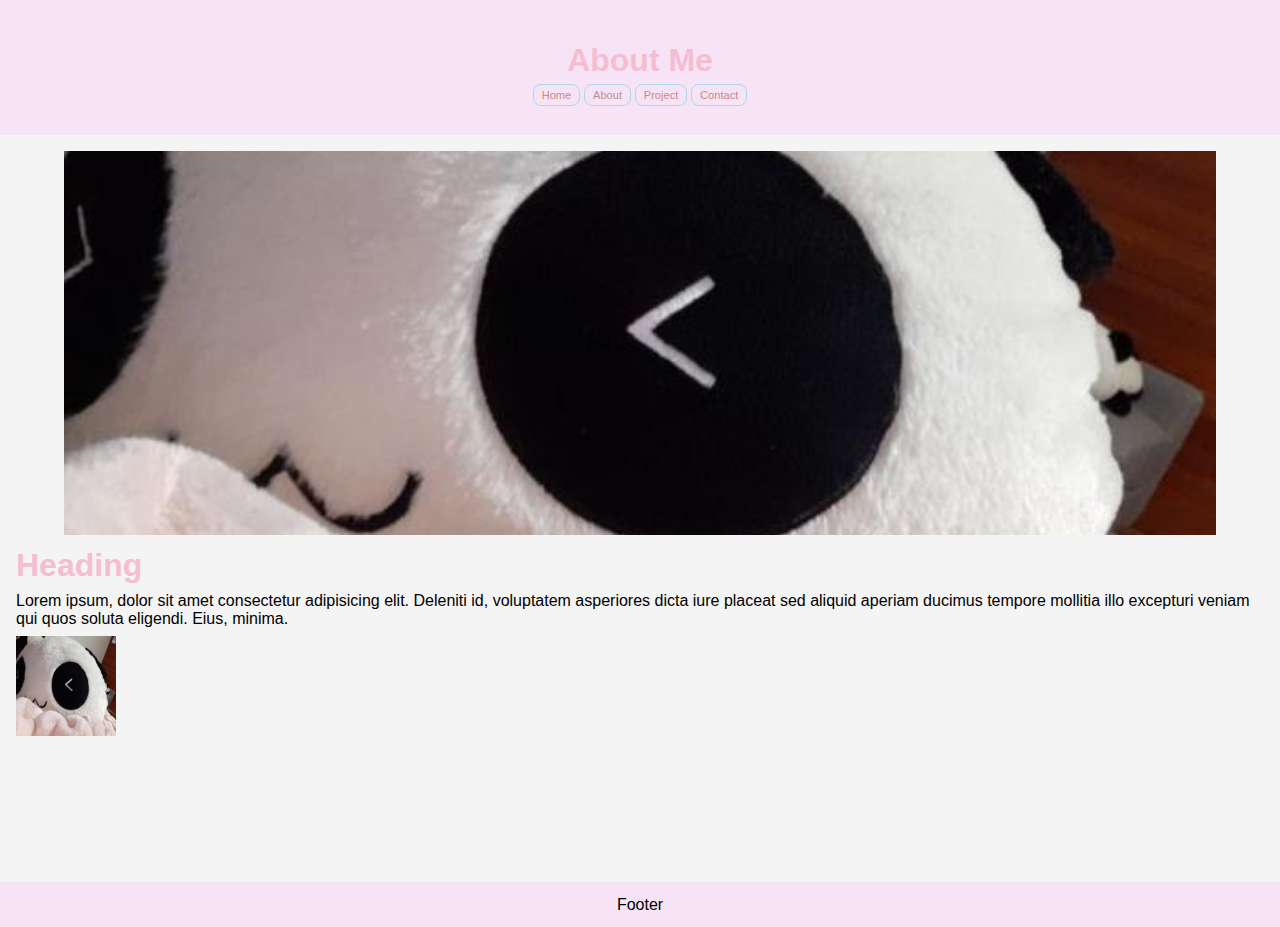
==== about-me.html @ de1e5cee "fixed css bug" ====
<!DOCTYPE html>
<html lang="en">
<head>
    <meta charset="UTF-8">
    <meta name="viewport" content="width=device-width, initial-scale=1.0">
    <title>Big Website</title>
    <link rel="stylesheet" href="style.css">
</head>
<body id="about-me">
    <header>
            <h1>About Me</h1>
            <nav>
    
                <a href="/">Home</a>
                <a href="/about-me.html">About</a>
                <a href="">Project</a>
                <a href="">Contact</a>
            </nav>
    </header>



    <main>
        <img  src="/images/felicis.jpg" width="1000" height="1000" alt="Main Image">
        <h1>Heading</h1>
        <p>Lorem ipsum, dolor sit amet consectetur adipisicing elit. Deleniti id, voluptatem asperiores dicta iure placeat sed aliquid aperiam ducimus tempore mollitia illo excepturi veniam qui quos soluta eligendi. Eius, minima.</p>
        <img src="/images/felicis.jpg" width="100" height="100" alt="Main Image">

    </main>

    <footer>
        Footer
    </footer>
</body>
</html>
---- style.css ----
:root{
    /* CSS HEX */
--rose-taupe: #8b575cff;
--old-rose: #c98986ff;
--orchid-pink: #f6bdd1ff;
--pale-purple: #f6e4f6ff;
--white-smoke: #f4f4f4ff;
}

*{
    box-sizing: border-box;
    margin: 0;
    padding: 0;
    font-family:Arial, Helvetica, sans-serif;
}


body{
    display: flex;
    flex-direction: column;
    background-color: var(--white-smoke);

}

header, footer{
    background-color: var(--pale-purple);
    justify-content: center;
    align-items: center;
    display: flex;
    flex-direction: column;
}

h1{
    color: var(--orchid-pink);
}

/* select the first image that is a first level child of main */
main > img:nth-of-type(1){
    width: 100%;
    padding: 0 3rem;
    height: 30vw;
    max-height: 50vh;
    object-fit: cover;
}

header > p{
    font-size: xx-large;
    font-weight: bold;
}

#home main > img:nth-of-type(1){
    padding: 0;
    height: 50vw;

}
   

nav a{
    color: var(--old-rose);
    font-size: smaller;
    text-decoration: none;   
    padding: 0.25rem 0.5rem;
    border-radius: 0.5rem;
    border: 1px solid lightblue;
}

h1, p{
    margin: 0.5rem 0;
}


nav a:hover{
    color: #8b575cff;
    background-color: aquamarine;
}

header{
    
    min-height: 15vh;
    
}

header > p{
    font-size: xx-large;
    font-weight: bold;

}

nav{
    font-size: smaller;
    color: var(--old-rose)
}

main{
    min-height: 83vh;
    padding: 1rem;
}

footer{
    min-height: 5vh;
}
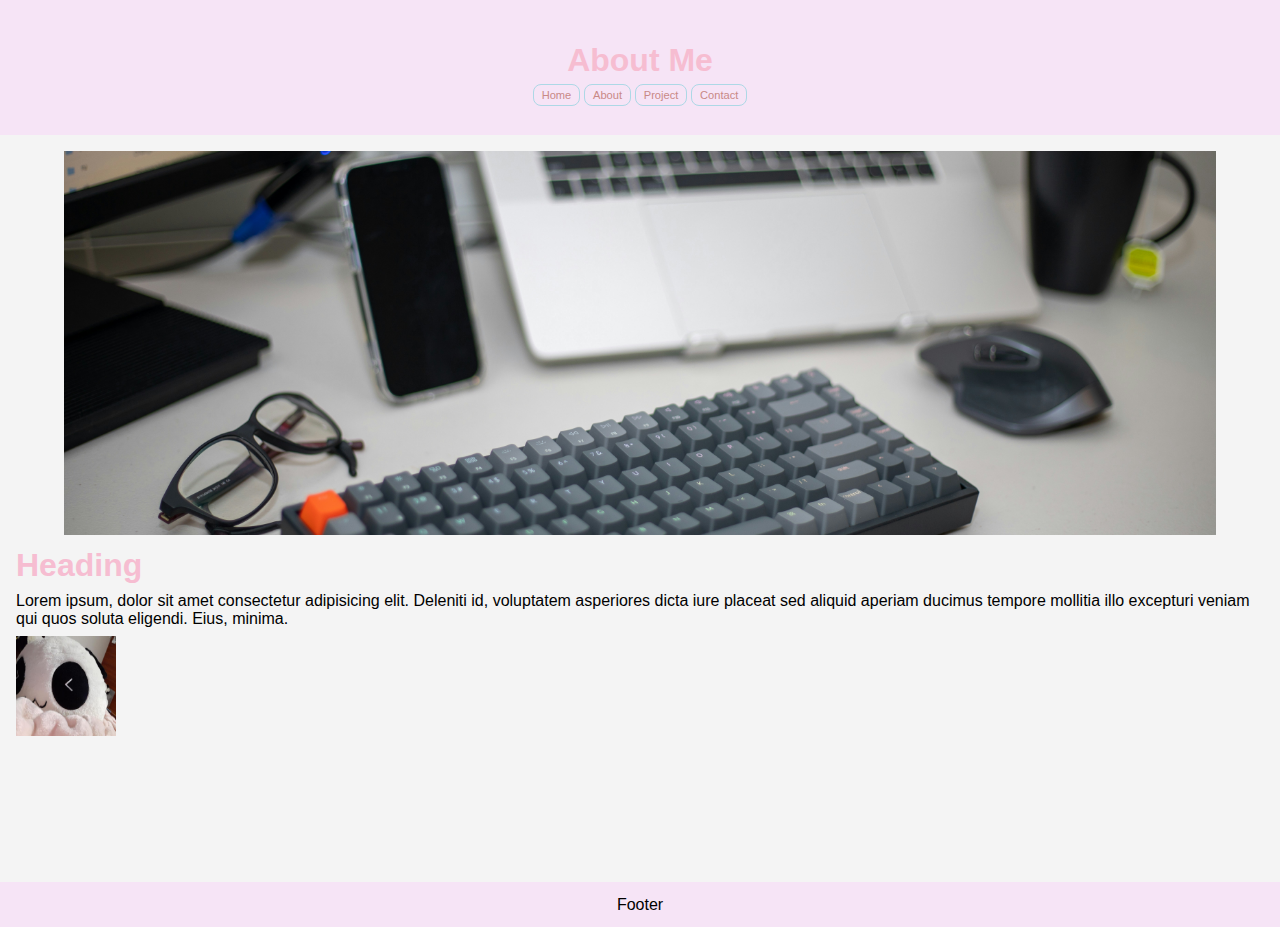
==== commit 0aded0af: "added local images" ====
--- a/about-me.html
+++ b/about-me.html
@@ -21,7 +21,7 @@
 
 
     <main>
-        <img  src="/images/felicis.jpg" width="1000" height="1000" alt="Main Image">
+        <img  src="/images/jainath-ponnala-JhRCdTfRy8g-unsplash.jpg" alt=" Image by jainath-ponnala">
         <h1>Heading</h1>
         <p>Lorem ipsum, dolor sit amet consectetur adipisicing elit. Deleniti id, voluptatem asperiores dicta iure placeat sed aliquid aperiam ducimus tempore mollitia illo excepturi veniam qui quos soluta eligendi. Eius, minima.</p>
         <img src="/images/felicis.jpg" width="100" height="100" alt="Main Image">
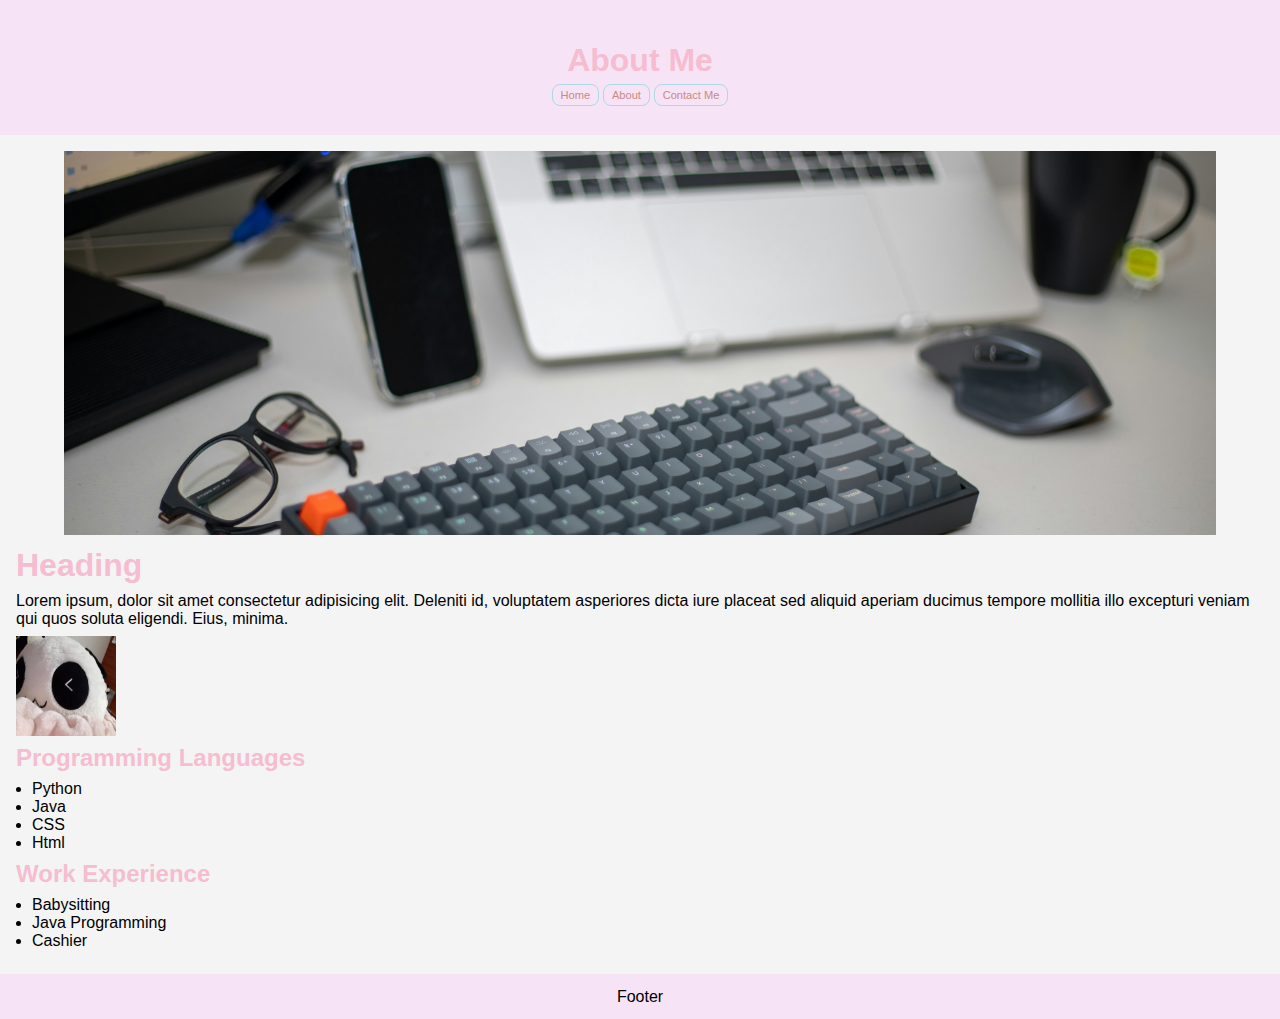
==== commit ed789f7e: "12/11/2024 website improvements" ====
--- a/about-me.html
+++ b/about-me.html
@@ -3,7 +3,7 @@
 <head>
     <meta charset="UTF-8">
     <meta name="viewport" content="width=device-width, initial-scale=1.0">
-    <title>Big Website</title>
+    <title>About Me</title>
     <link rel="stylesheet" href="style.css">
 </head>
 <body id="about-me">
@@ -11,10 +11,9 @@
             <h1>About Me</h1>
             <nav>
     
-                <a href="/">Home</a>
+                <a href="/index.html">Home</a>
                 <a href="/about-me.html">About</a>
-                <a href="">Project</a>
-                <a href="">Contact</a>
+                <a href="/contact-me.html">Contact Me</a>
             </nav>
     </header>
 
@@ -24,7 +23,24 @@
         <img  src="/images/jainath-ponnala-JhRCdTfRy8g-unsplash.jpg" alt=" Image by jainath-ponnala">
         <h1>Heading</h1>
         <p>Lorem ipsum, dolor sit amet consectetur adipisicing elit. Deleniti id, voluptatem asperiores dicta iure placeat sed aliquid aperiam ducimus tempore mollitia illo excepturi veniam qui quos soluta eligendi. Eius, minima.</p>
+        
+        <div class = "felicis">
         <img src="/images/felicis.jpg" width="100" height="100" alt="Main Image">
+        </div>
+        <h2>Programming Languages</h2>
+        <ul>
+            <li>Python</li>
+            <li>Java</li>
+            <li>CSS</li>
+            <li>Html</li>
+          </ul>
+
+          <h2>Work Experience</h2>
+        <ul>
+            <li>Babysitting</li>
+            <li>Java Programming</li>
+            <li>Cashier</li>
+          </ul>
 
     </main>
 
--- a/style.css
+++ b/style.css
@@ -68,6 +68,17 @@
     margin: 0.5rem 0;
 }
 
+h2{
+    margin: 0.5rem 0;
+    color: var(--orchid-pink);
+}
+
+
+ul{
+    margin: 0.5rem;
+    padding-left: 0.5rem;
+    
+}
 
 nav a:hover{
     color: #8b575cff;
@@ -86,6 +97,44 @@
 
 }
 
+@keyframes felicis_move{
+    0%   {left:0px; top:0px;}
+  25%  {left:200px; top:0px;}
+  50%  {left:200px; top:200px;}
+  75%  {left:0px; top:200px;}
+  100% {left:0px; top:0px;}
+}
+
+
+input[type=text], textarea{
+    width: 100%;
+    padding: 12px 20px;
+    margin: 8px 0;
+    box-sizing: border-box;
+    background-color: var(--pale-purple);
+
+  }
+
+  input[type=submit] {
+    width: 100%;
+    padding: 12px 20px;
+    margin: 8px 0;
+    box-sizing: border-box;
+    background-color: var(--pale-purple);
+    font-size: large;
+  }
+
+ 
+
+.felicis{
+    width: 100px;
+  height: 100px;
+  position: relative;
+  animation-name: felicis_move;
+  animation-duration: 4s;
+  animation-iteration-count: infinite;
+}
+
 nav{
     font-size: smaller;
     color: var(--old-rose)
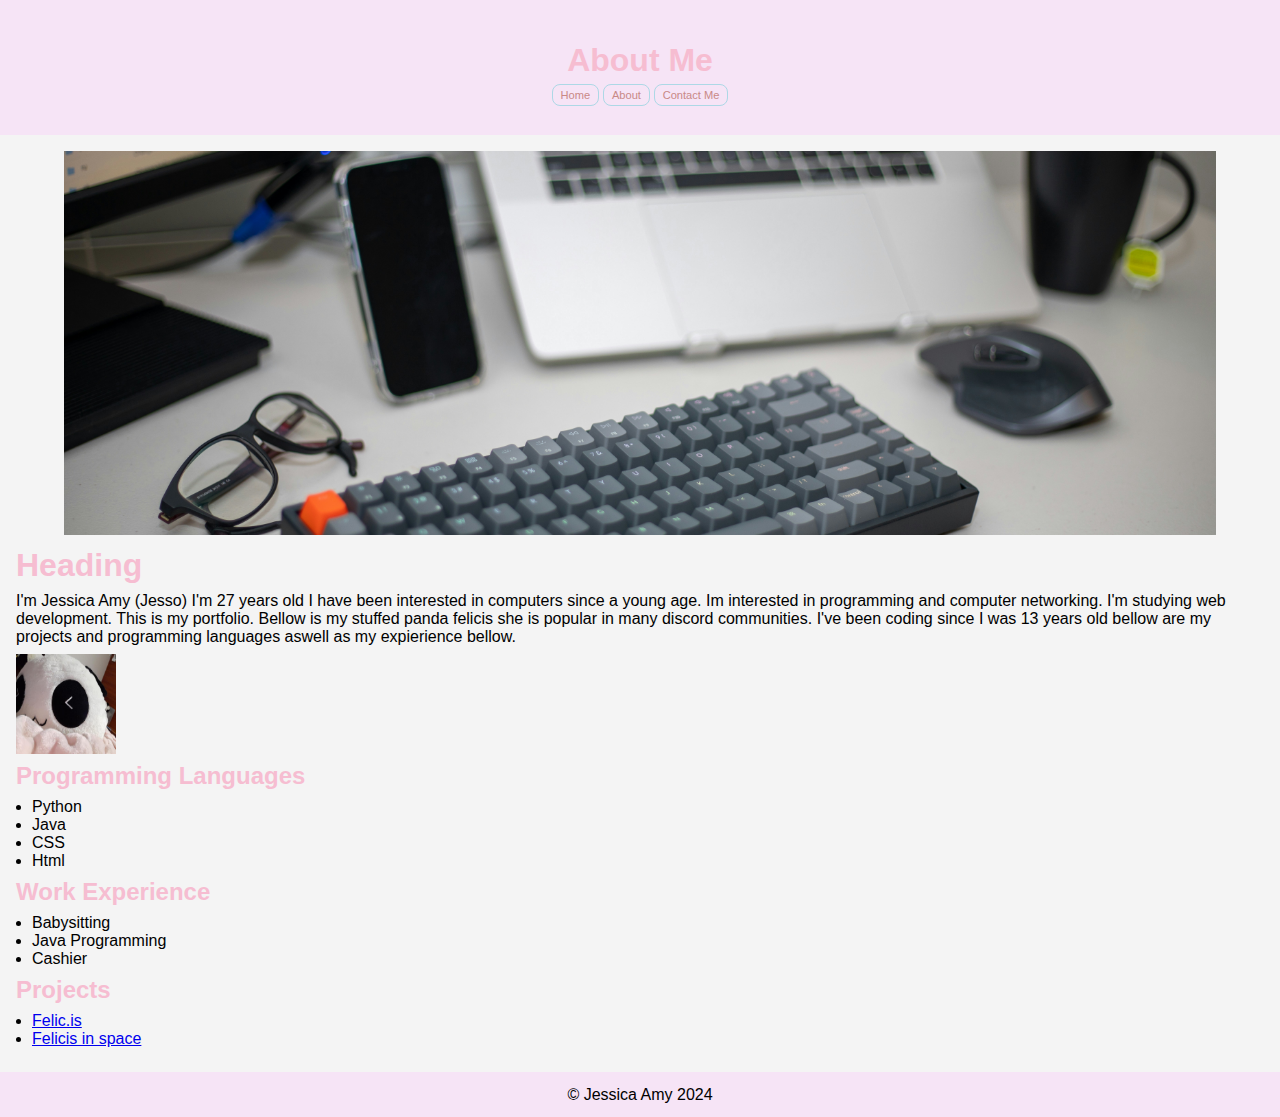
==== commit e7e245e9: "12/11/2024 added proper information where placeholders were" ====
--- a/about-me.html
+++ b/about-me.html
@@ -22,10 +22,10 @@
     <main>
         <img  src="/images/jainath-ponnala-JhRCdTfRy8g-unsplash.jpg" alt=" Image by jainath-ponnala">
         <h1>Heading</h1>
-        <p>Lorem ipsum, dolor sit amet consectetur adipisicing elit. Deleniti id, voluptatem asperiores dicta iure placeat sed aliquid aperiam ducimus tempore mollitia illo excepturi veniam qui quos soluta eligendi. Eius, minima.</p>
+        <p>I'm Jessica Amy (Jesso) I'm 27 years old I have been interested in computers since a young age. Im interested in programming and computer networking. I'm studying web development. This is my portfolio. Bellow is my stuffed panda felicis she is popular in many discord communities. I've been coding since I was 13 years old bellow are my projects and programming languages aswell as my expierience bellow. </p>
         
         <div class = "felicis">
-        <img src="/images/felicis.jpg" width="100" height="100" alt="Main Image">
+        <img src="/images/felicis.jpg" width="100" height="100" alt="Main Felicis the panda">
         </div>
         <h2>Programming Languages</h2>
         <ul>
@@ -42,10 +42,15 @@
             <li>Cashier</li>
           </ul>
 
+          <h2>Projects</h2>
+          <ul>
+              <li><a href="https://felic.is">Felic.is</a></li>
+              <li><a href="https://felicisin.space">Felicis in space</a></li>
+            </ul>
     </main>
 
     <footer>
-        Footer
+        &copy; Jessica Amy 2024
     </footer>
 </body>
 </html>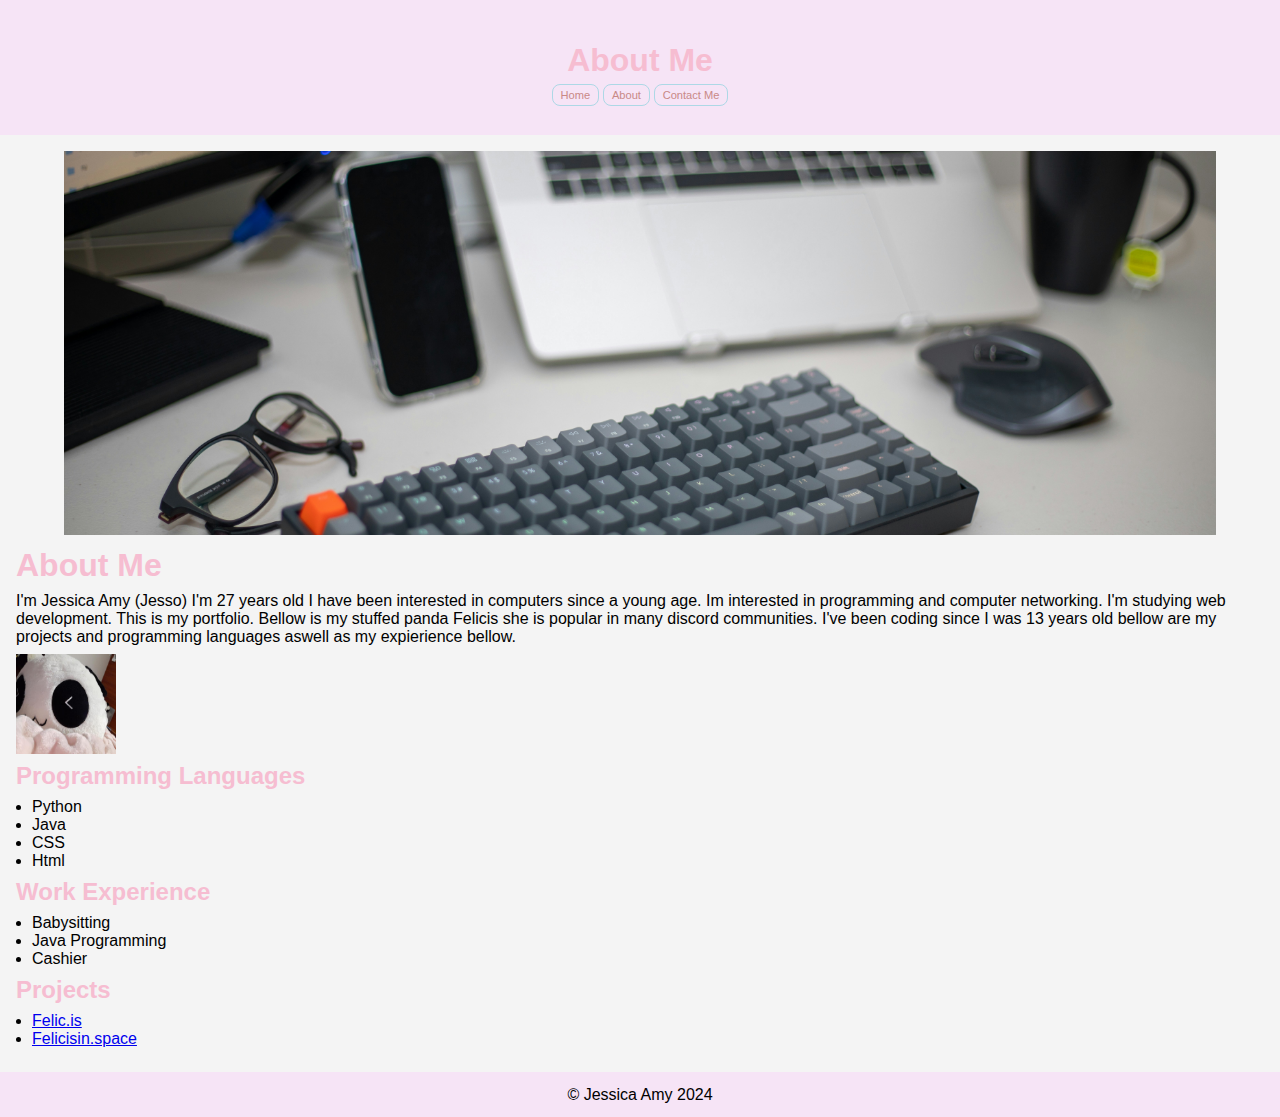
==== commit 5bc5c767: "12/11/2024 added proper information where placeholders were and corrections" ====
--- a/about-me.html
+++ b/about-me.html
@@ -21,8 +21,8 @@
 
     <main>
         <img  src="/images/jainath-ponnala-JhRCdTfRy8g-unsplash.jpg" alt=" Image by jainath-ponnala">
-        <h1>Heading</h1>
-        <p>I'm Jessica Amy (Jesso) I'm 27 years old I have been interested in computers since a young age. Im interested in programming and computer networking. I'm studying web development. This is my portfolio. Bellow is my stuffed panda felicis she is popular in many discord communities. I've been coding since I was 13 years old bellow are my projects and programming languages aswell as my expierience bellow. </p>
+        <h1>About Me</h1>
+        <p>I'm Jessica Amy (Jesso) I'm 27 years old I have been interested in computers since a young age. Im interested in programming and computer networking. I'm studying web development. This is my portfolio. Bellow is my stuffed panda Felicis she is popular in many discord communities. I've been coding since I was 13 years old bellow are my projects and programming languages aswell as my expierience bellow. </p>
         
         <div class = "felicis">
         <img src="/images/felicis.jpg" width="100" height="100" alt="Main Felicis the panda">
@@ -45,7 +45,7 @@
           <h2>Projects</h2>
           <ul>
               <li><a href="https://felic.is">Felic.is</a></li>
-              <li><a href="https://felicisin.space">Felicis in space</a></li>
+              <li><a href="https://felicisin.space">Felicisin.space</a></li>
             </ul>
     </main>
 
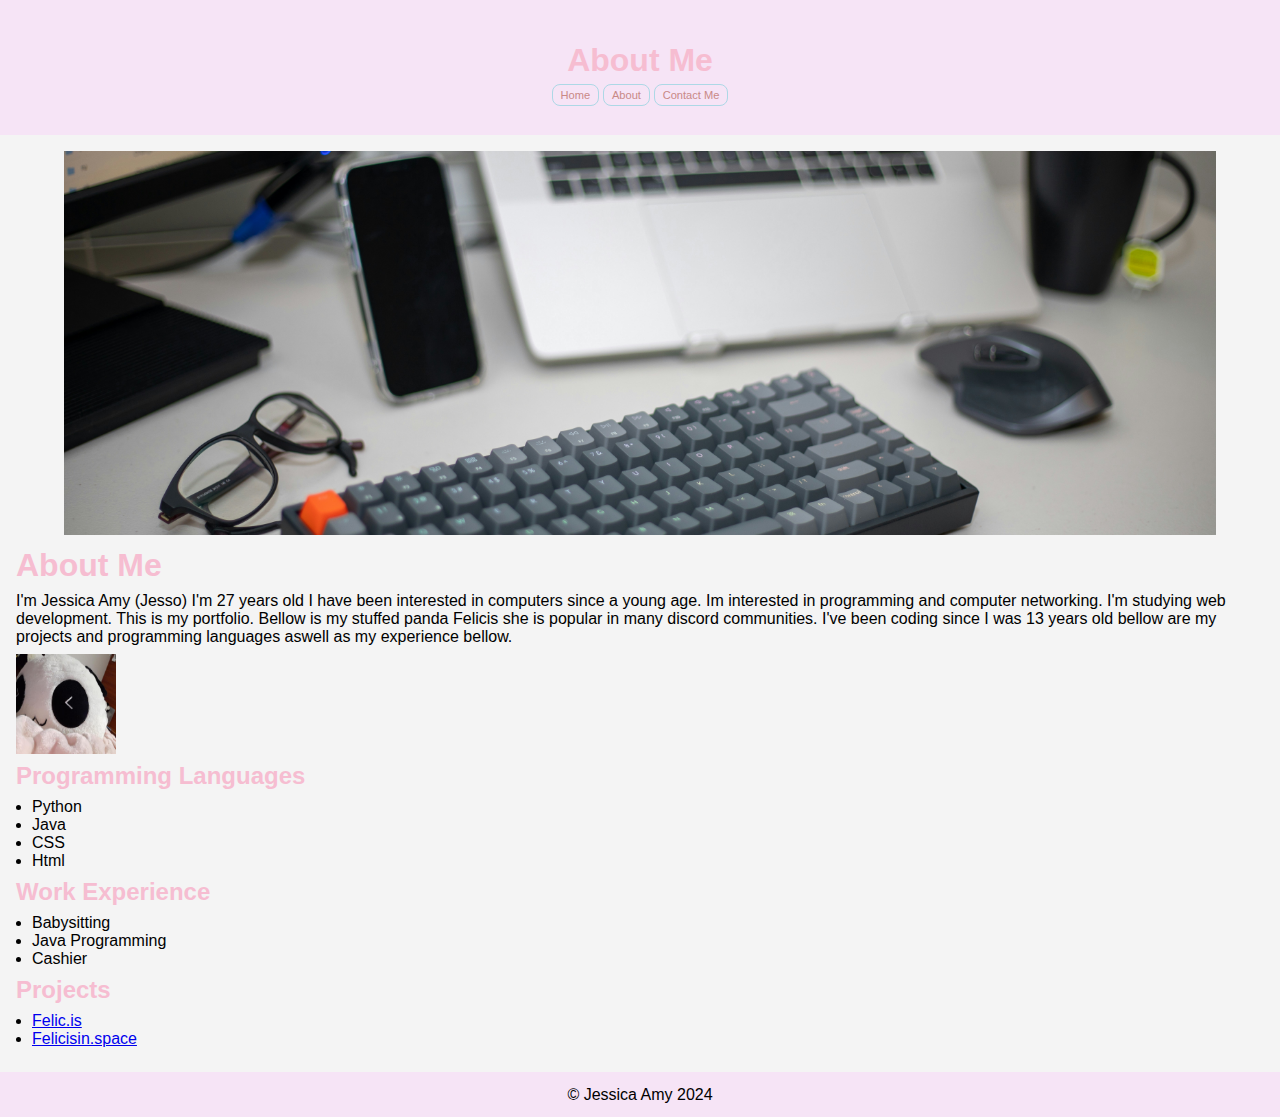
==== commit 982ee090: "12/11/2024 added proper information where placeholders were and corrections and titles other correct" ====
--- a/about-me.html
+++ b/about-me.html
@@ -22,7 +22,7 @@
     <main>
         <img  src="/images/jainath-ponnala-JhRCdTfRy8g-unsplash.jpg" alt=" Image by jainath-ponnala">
         <h1>About Me</h1>
-        <p>I'm Jessica Amy (Jesso) I'm 27 years old I have been interested in computers since a young age. Im interested in programming and computer networking. I'm studying web development. This is my portfolio. Bellow is my stuffed panda Felicis she is popular in many discord communities. I've been coding since I was 13 years old bellow are my projects and programming languages aswell as my expierience bellow. </p>
+        <p>I'm Jessica Amy (Jesso) I'm 27 years old I have been interested in computers since a young age. Im interested in programming and computer networking. I'm studying web development. This is my portfolio. Bellow is my stuffed panda Felicis she is popular in many discord communities. I've been coding since I was 13 years old bellow are my projects and programming languages aswell as my experience bellow. </p>
         
         <div class = "felicis">
         <img src="/images/felicis.jpg" width="100" height="100" alt="Main Felicis the panda">
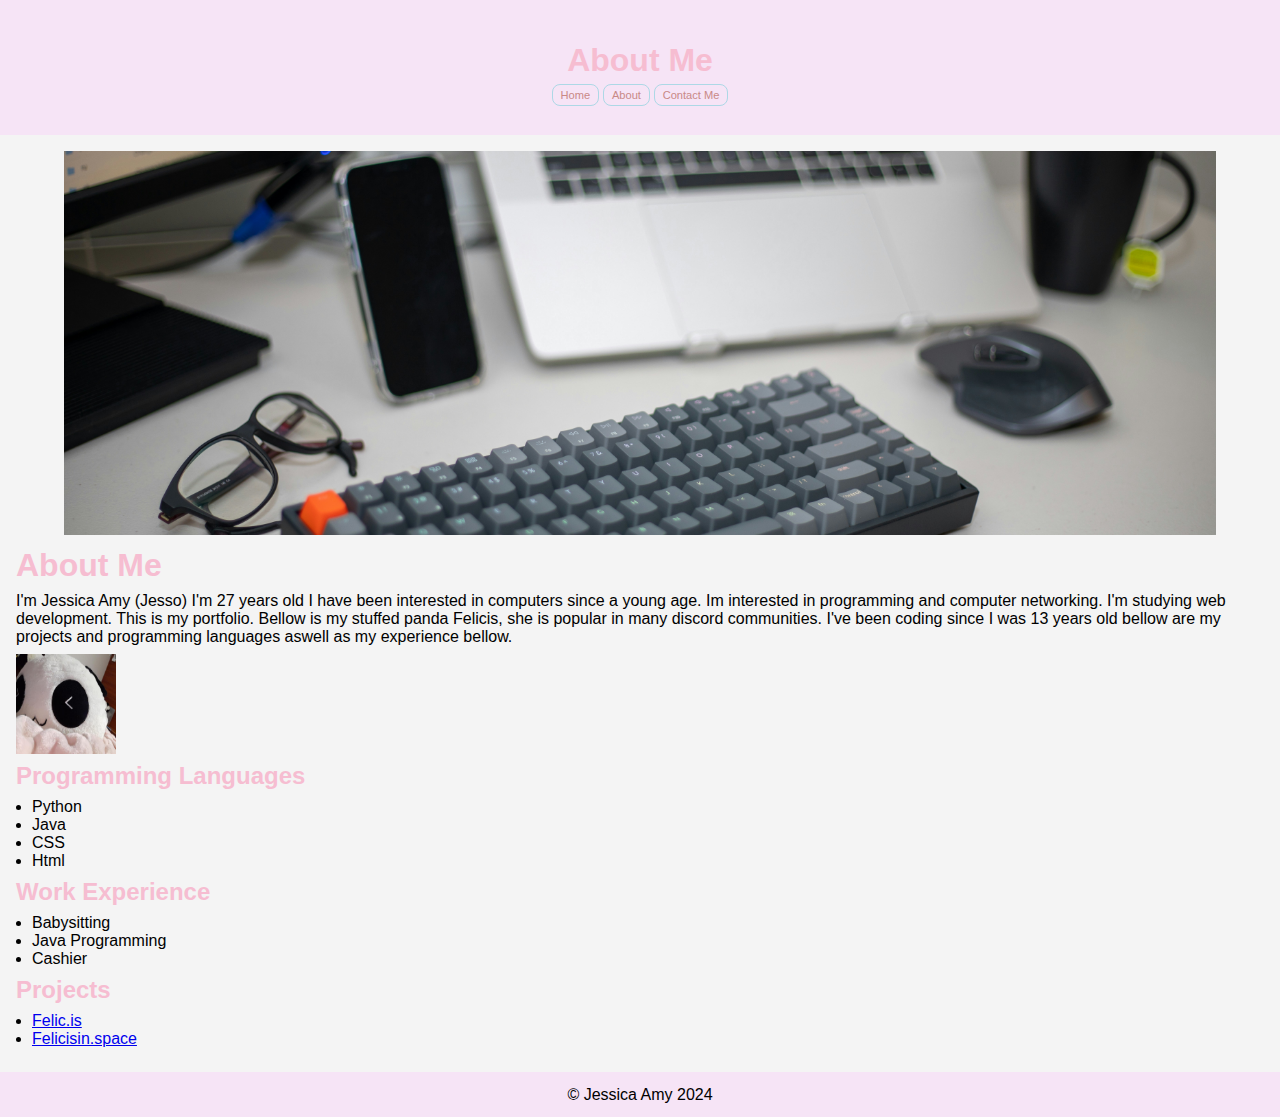
==== commit de8f4e80: "spelling corrections" ====
--- a/about-me.html
+++ b/about-me.html
@@ -22,7 +22,7 @@
     <main>
         <img  src="/images/jainath-ponnala-JhRCdTfRy8g-unsplash.jpg" alt=" Image by jainath-ponnala">
         <h1>About Me</h1>
-        <p>I'm Jessica Amy (Jesso) I'm 27 years old I have been interested in computers since a young age. Im interested in programming and computer networking. I'm studying web development. This is my portfolio. Bellow is my stuffed panda Felicis she is popular in many discord communities. I've been coding since I was 13 years old bellow are my projects and programming languages aswell as my experience bellow. </p>
+        <p>I'm Jessica Amy (Jesso) I'm 27 years old I have been interested in computers since a young age. Im interested in programming and computer networking. I'm studying web development. This is my portfolio. Bellow is my stuffed panda Felicis, she is popular in many discord communities. I've been coding since I was 13 years old bellow are my projects and programming languages aswell as my experience bellow. </p>
         
         <div class = "felicis">
         <img src="/images/felicis.jpg" width="100" height="100" alt="Main Felicis the panda">
